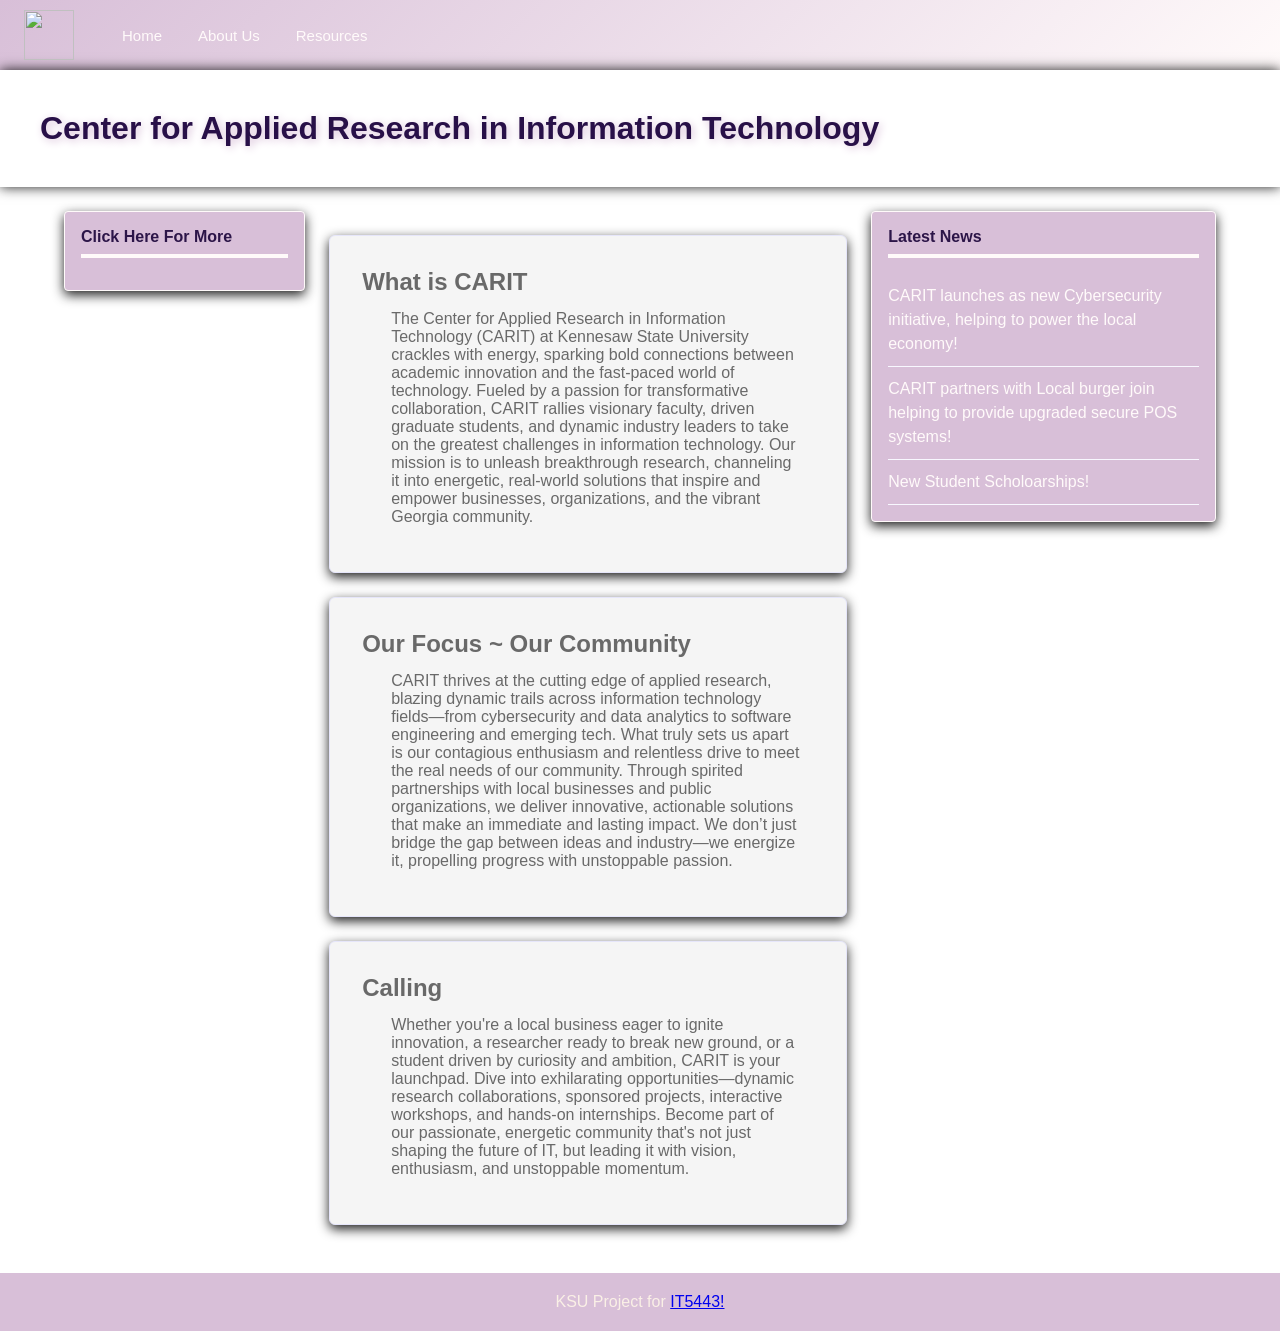
==== index.html @ 4b42930b "Add files via upload Project for IT_5443" ====
<html>
    <head> <link rel="stylesheet" href="Style.css"> </head>
<body>
<div id="navbar">
        <div id="header">
            <a href="https://campus.kennesaw.edu/colleges-departments/ccse/academics/information-technology/index.php">
            <img src="img/Blacklogo.png"> </a>
            
        </div>
        <nav> 
            <a href="index.html"><button>Home</button></a>
            <a href="AboutUs.html"><button>About Us</button></a>
            <a href="Resources.html"><button>Resources</button>
            </a>
        </nav>
</div>

<div>
    
<h1>Center for Applied Research in Information Technology</h1>
    <div class="layout">
        <div class="sidebarLeft">
            <h2>
                Click Here For More
            </h2>
        </div>

        <div class="main">
    <section>
    <h2> What is CARIT</h2>
            <p>The Center for Applied Research in Information Technology (CARIT) at Kennesaw State University crackles with energy, sparking bold connections between academic innovation and the fast-paced world of technology. Fueled by a passion for transformative collaboration, CARIT rallies visionary faculty, driven graduate students, and dynamic industry leaders to take on the greatest challenges in information technology. Our mission is to unleash breakthrough research, channeling it into energetic, real-world solutions that inspire and empower businesses, organizations, and the vibrant Georgia community. </p>
    </section>


    <section>
    <h2> Our Focus ~ Our Community </h2>
            <p>CARIT thrives at the cutting edge of applied research, blazing dynamic trails across information technology fields—from cybersecurity and data analytics to software engineering and emerging tech. What truly sets us apart is our contagious enthusiasm and relentless drive to meet the real needs of our community. Through spirited partnerships with local businesses and public organizations, we deliver innovative, actionable solutions that make an immediate and lasting impact. We don’t just bridge the gap between ideas and industry—we energize it, propelling progress with unstoppable passion.</p>
    </section>
        <section>
            <h2> Calling  </h2>
                <p>Whether you're a local business eager to ignite innovation, a researcher ready to break new ground, or a student driven by curiosity and ambition, CARIT is your launchpad. Dive into exhilarating opportunities—dynamic research collaborations, sponsored projects, interactive workshops, and hands-on internships. Become part of our passionate, energetic community that's not just shaping the future of IT, but leading it with vision, enthusiasm, and unstoppable momentum. </p>
        </section>

    </div>
        <div class="sidebar">
            <h2>Latest News</h2>
            <ul>
                <li>
        CARIT launches as new Cybersecurity initiative, helping to power the local economy!
                </li>
                <li>
        CARIT partners with Local burger join helping to provide upgraded secure POS systems!
                </li>
                <li>
        New Student Scholoarships!
                </li>
            </ul>
        </div>
    </div>
<div id="footer">
    KSU Project for <a href="https://github.com/TayJDev/Taylor.J_IT5443.git"> IT5443! </a>
   </div>
</body>

</html>
---- Style.css ----
* {
    margin: 0;
    padding: 0;
    box-sizing: border-box;
}
#header img {
    height: 50px;
    width: auto;
}
nav button {
    background-color: transparent;
    color: snow;
    border: none;
    font-size: 15px;
    font-family: Arial, Helvetica, sans-serif;
    cursor: pointer;
    padding: 8px 16px;
    border-radius: 4px;
}
nav button:hover {
    background-color: cornflowerblue;
}
#navbar {
    display: flex;
    align-items: center;
    padding: 0 24px;
    height: 70px;
    background: linear-gradient(135deg, thistle, snow);
    position: -webkit-sticky;
    top: 0;
    
}
h1 {
    background-image: url('img/lavender.jpg') ;
    background-size:cover;
    color: rgb(40, 16, 72);
    text-indent: 16px;
    text-shadow: 2px 2px 8px thistle;
    padding: 40px 24px;
    box-shadow: 0px 0px 12px rgba(0, 0, 0, 0.885);
}
nav { 
    margin-left: 32px;
    display: flex;
    gap: 4px;
}

body {
    font-family: Arial, Helvetica, sans-serif;
    font-size: 16px;
    color:dimgray;
    background-color:white;
}
section {
    background-color:whitesmoke;
    padding: 32px;
    margin: 24px auto;
    max-width: 960px;
    border-radius: 6px;
    border: 1px solid lavender;
    box-shadow: 0px 4px 12px rgba(0, 0, 0, 0.885);
}
.Faculty img {
    float: left;
    width: 120px;
    height: 120px;
    object-fit: cover;
    border-radius: 50%;
    display: block;
    margin-bottom: 8px;
    margin-right: 12px;
}

.Faculty h3{color: snow;}
.Faculty a {color: snow;}
table{
    width:100%;
    border-collapse: collapse;
    margin-top: 16px;
}
th {
    padding: 12px;
    border-bottom: 1px solid #bbb;
    color:dimgray;
    text-align: left;
}
td {
padding: 12px;
border-bottom: 1px solid #bbb;
color: dimgray;
}
#footer {
    text-align: center;
    padding: 20px;
    background-color: thistle;
    color: linen;
}
p{
    padding: 14px;
    margin-inline-start: 15px;
}
.layout{
    display: flex;
    gap: 24px;
    max-width: 1200px;
    margin: 24px auto;
    padding: 0 24px;
    align-items: flex-start;
}
.main {
    flex: 2;
    display:block;
    flex-direction: column;
    gap: 10px;
    align-items: flex-start;
}
.sidebar {
    flex: 1.2
    ;
    background-color: thistle;
    border: 1px solid;
    border-radius: 4px;
    padding: 16px;
    color: snow;
    position: sticky;
    top:80px;
    align-self: flex-start;
    box-shadow: 0px 4px 12px rgba(0, 0, 0, 0.885);
}
.sidebar h2 {
    color: rgb(44, 21, 72);
    font-size: 16px;
    border-bottom: 4px solid snow;
    padding-bottom: 8px;
    margin-bottom: 16px;
}
.sidebar ul {
    list-style: none;
    padding: 0;
}
.sidebar ul li {
    padding: 10px 0;
    border-bottom: 1px solid ghostwhite;
    color:snow;
    font-size: 16px;
    line-height: 1.5
}
.sidebarleft {
    flex: .8;
    background-color: thistle;
    border: 1px solid, ;
    border-radius: 4px;
    padding: 16px;
    color: snow;
    position:sticky;
    top:80px;
    align-self:baseline;
    box-shadow: 0px 4px 12px rgba(0, 0, 0, 0.885);
}
.sidebarleft h2 {
    color: rgb(44, 21, 72);
    font-size: 16px;
    border-bottom: 4px solid snow;
    padding-bottom: 8px;
    margin-bottom: 16px;
}
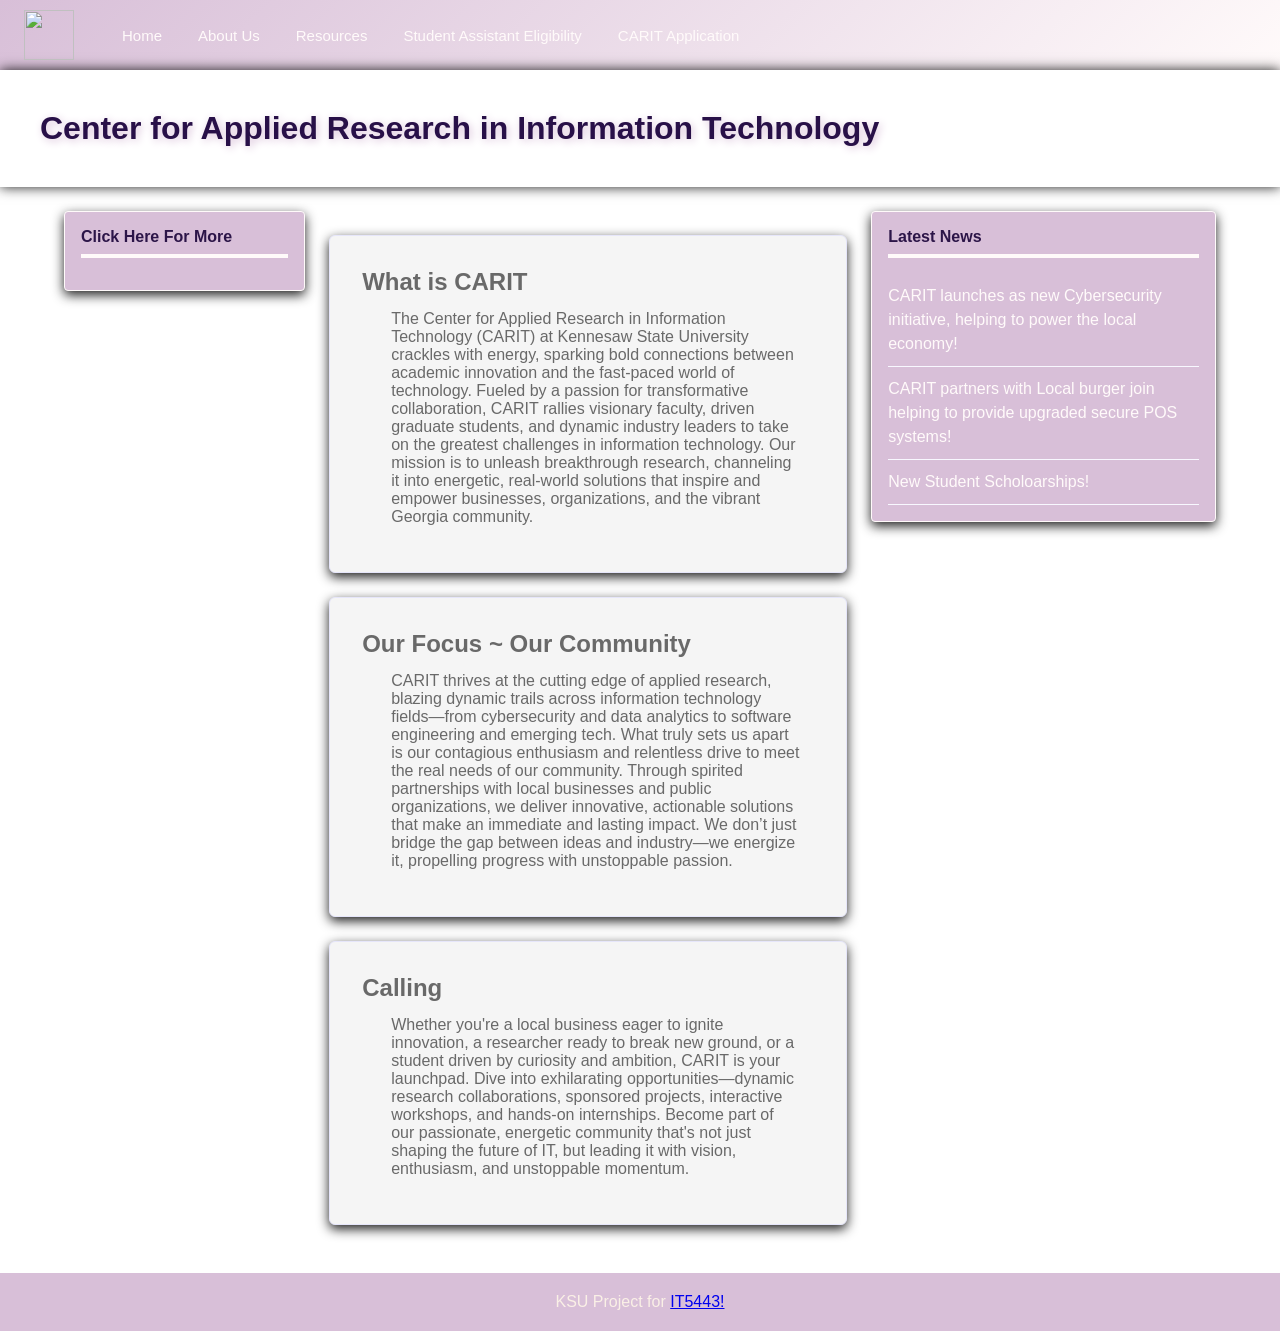
==== commit 9d832c73: "Add files via upload" ====
--- a/index.html
+++ b/index.html
@@ -10,8 +10,9 @@
         <nav> 
             <a href="index.html"><button>Home</button></a>
             <a href="AboutUs.html"><button>About Us</button></a>
-            <a href="Resources.html"><button>Resources</button>
-            </a>
+            <a href="Resources.html"><button>Resources</button></a>
+            <a href="jobs.html"><button>Student Assistant Eligibility</button></a>
+            <a href="application.html"><button>CARIT Application</button></a>
         </nav>
 </div>
 
